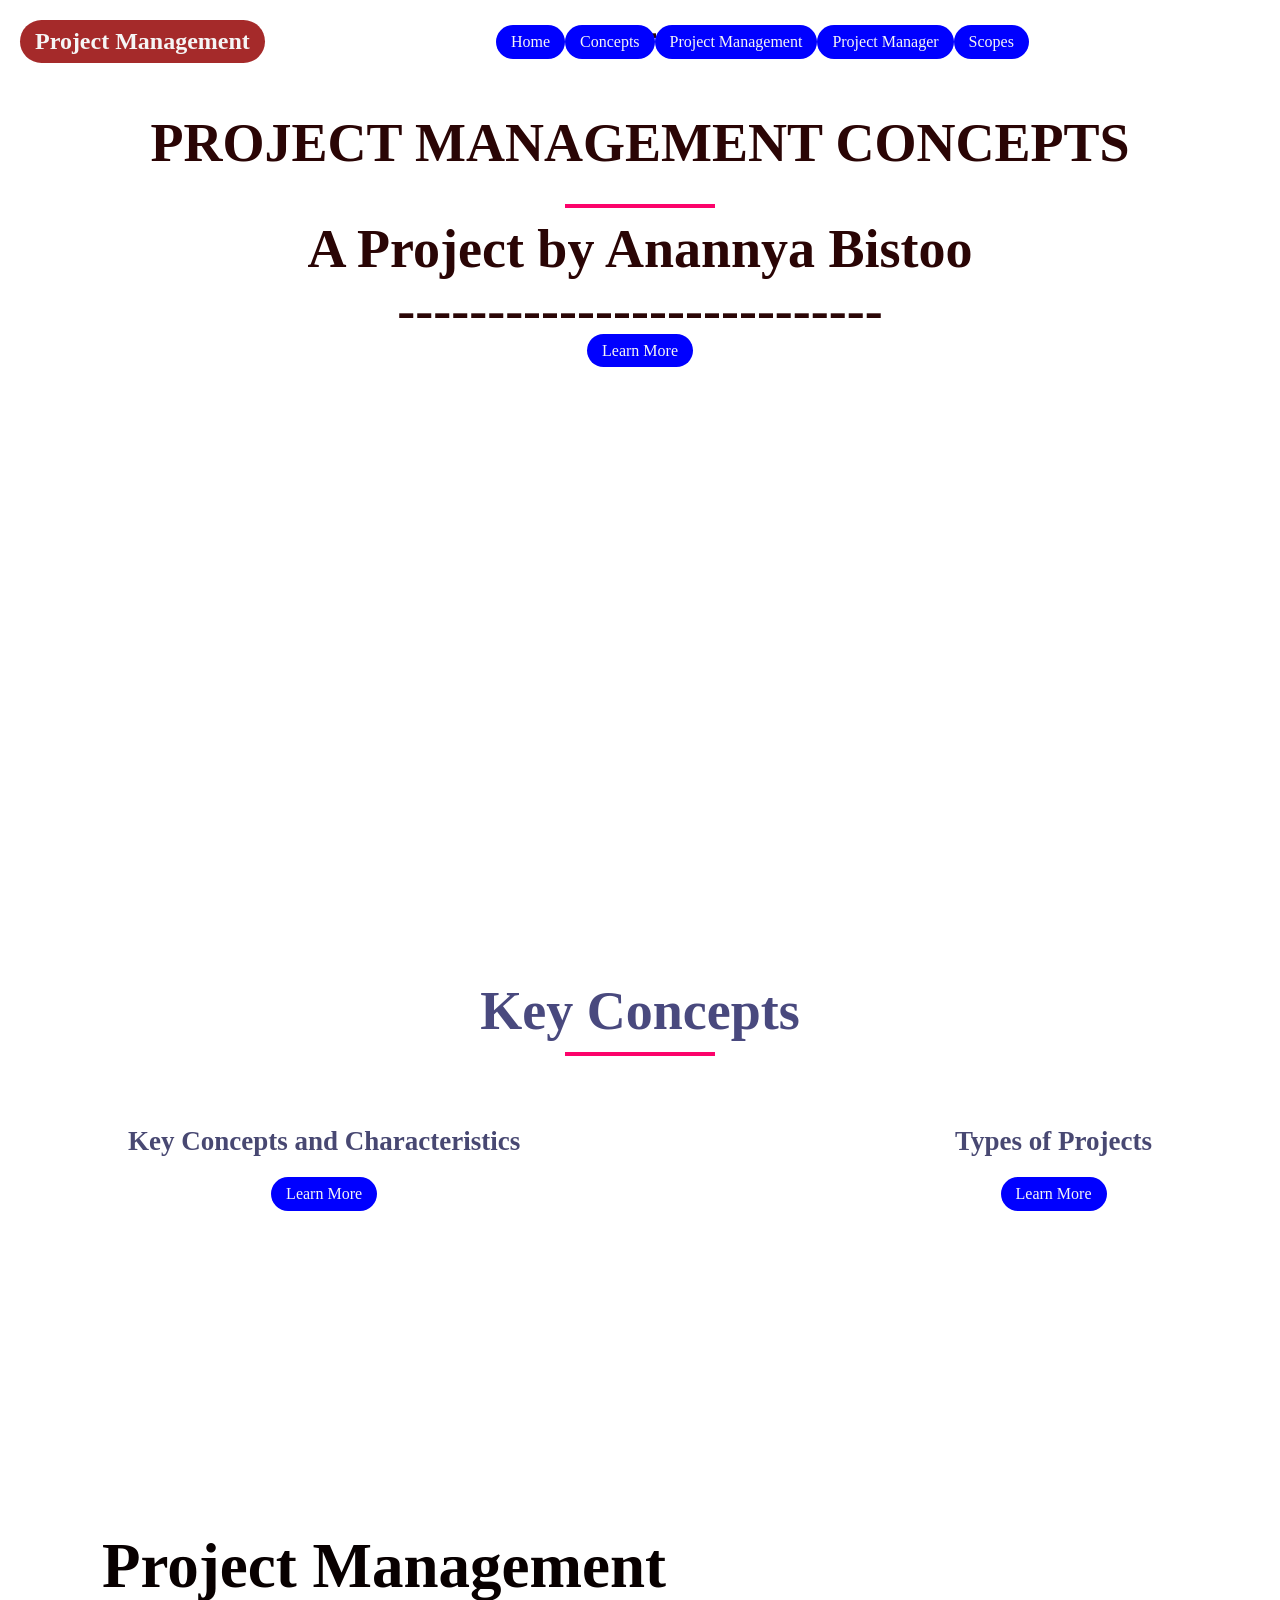
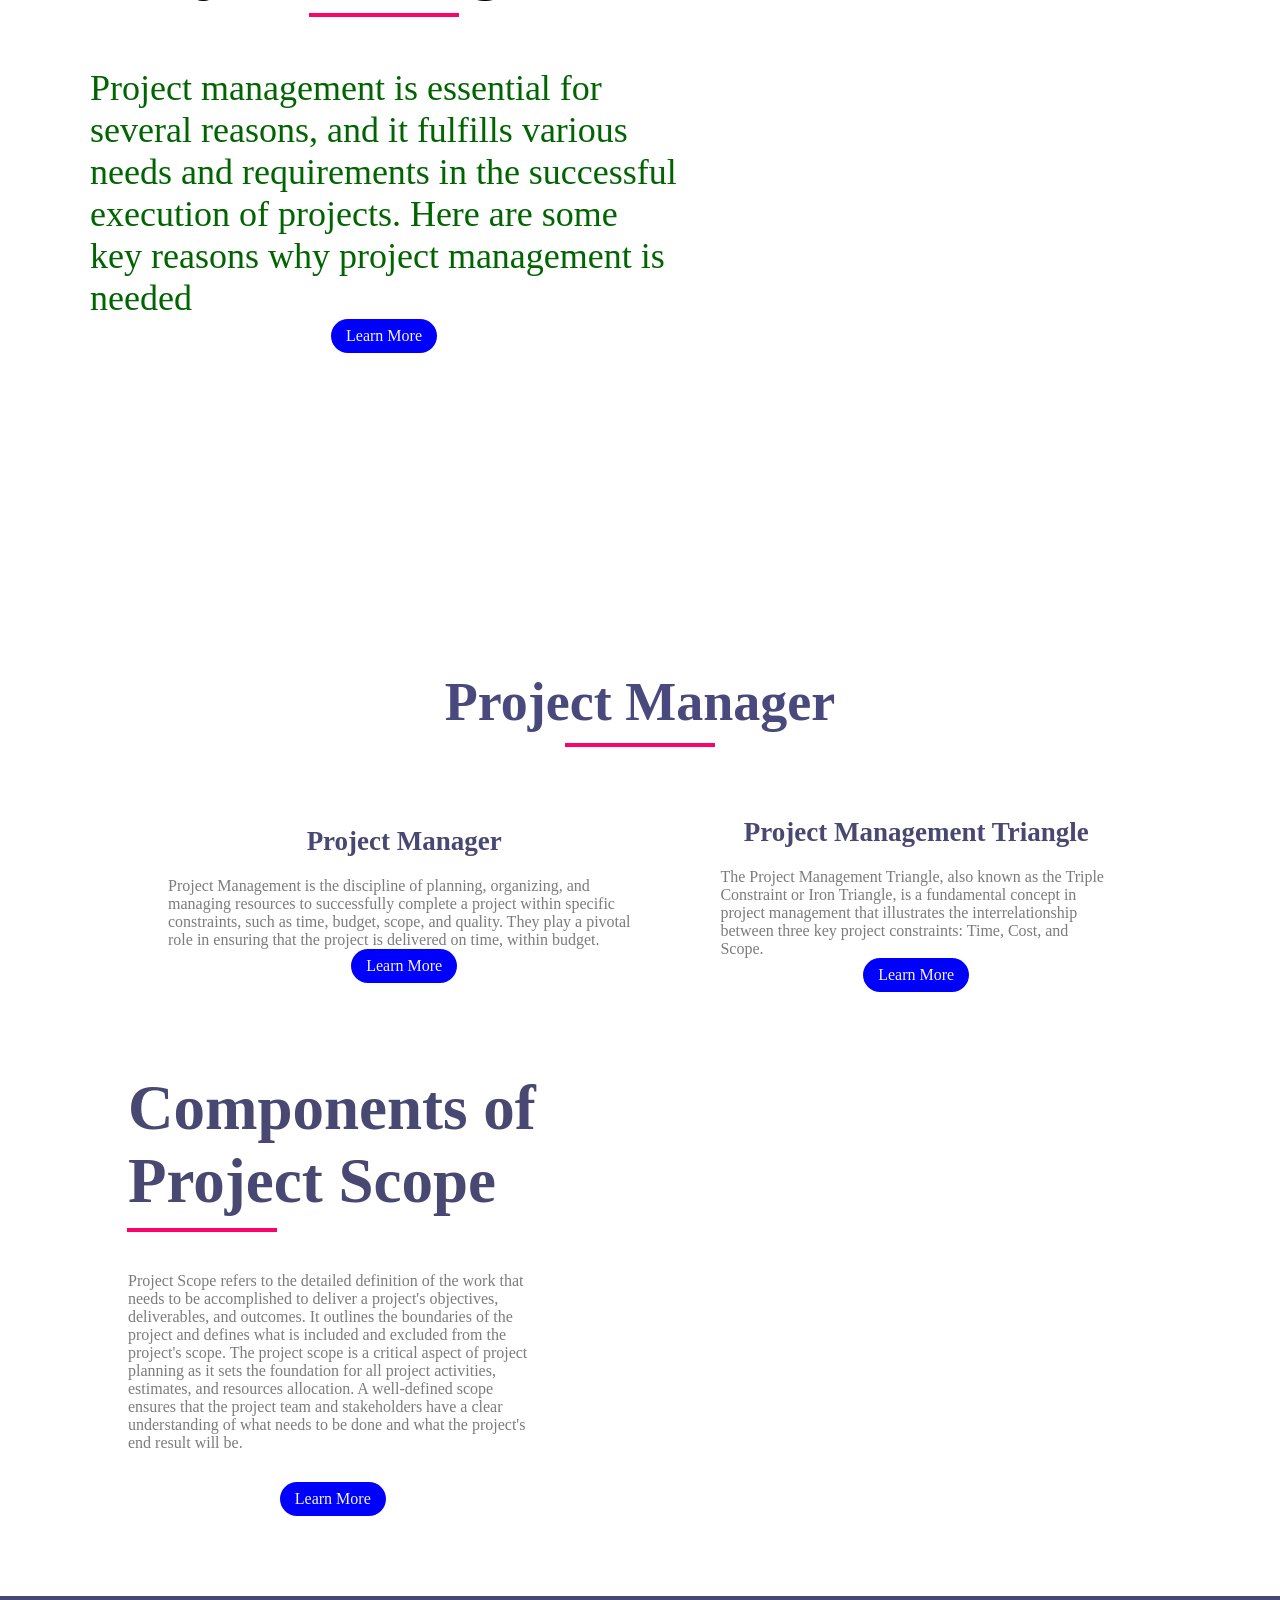
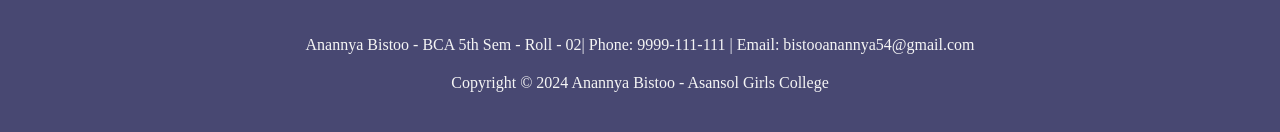
==== index.html @ fb90ef3c "Rename index1.html to index.html" ====
<!DOCTYPE html>
<html lang="en">

<head>
    <meta charset="UTF-8">
    <meta http-equiv="X-UA-Compatible" content="IE=edge">
    <meta name="viewport" content="width=device-width, initial-scale=1.0">
    <title>Project Management</title>
    <!-- ==== CSS ==== -->
    <link rel="stylesheet" href="./style1.css">
</head>

<body>
    <!-- Navbar -->
    <nav class="navbar">
        <h1 class="logo" class="logo">Project Management</h1>
        <ul class="nav-links">
            <a class="ctn" href="#home" class="active">Home</a>
            <a class="ctn" href="#Concepts">Concepts</a>
            <a class="ctn" href="#Project Management">Project Management</a>
            <a class="ctn" href="#Project Manager">Project Manager</a>
            <a class="ctn" href="#Scopes">Scopes</a>
        </ul>
        <div class="mobile-nav">
            <img src="./img1/menu-btn.png" alt="" class="menu-btn">
            <h1 class="close-btn">X</h1>
        </div>
    </nav>

    <header>
        <div class="header-content">
            <h2> --</h2>
            <h1>PROJECT MANAGEMENT CONCEPTS</h1>
            <div class="line"> </div>
            <h2>A Project by Anannya Bistoo</h2>
            <h2>---------------------------</h2>
            <span class="ctn" onclick="openNav()"> Learn More</span>
        </div>
    </header>

    <div id="myNav" class="overlay">
        <a href="javascript:void(0)" class="closebtn" onclick="closeNav()">&times;</a>
        <div class="overlay-content">
            <a href="#">Introduction</a>
            <p text align:justify>Project management is the discipline of planning, organizing,
                and managing resources to achieve specific goals and objectives within defined constraints.
                It is used to efficiently and effectively complete projects, which are temporary endeavors with a
                unique set of tasks and deliverables. Project management concepts encompass various principles and
                practices
                that help ensure successful project outcomes. </p>
        </div>
    </div>

    <!-- == Concepts == -->
    <section id="Concepts" class="events">
        <div class="title">
            <h1>Key Concepts</h1>
            <div class="line"></div>
        </div>
        <div class="row">
            <div class="col">
                <img src="./img1/Scope1.jpg" alt="">
                <h4>Key Concepts and Characteristics</h4>
                <span class="ctn1" onclick="openNav1()"> Learn More</span>
            </div>
            <div class="col">
                <img src="./img1/types1.jpg" alt="">
                <h4>Types of Projects </h4>
                <span class="ctn1" onclick="openNav2()"> Learn More</span>
            </div>
        </div>
    </section>

    <div id="myNav1" class="overlay1">
        <a href="javascript:void(0)" class="closebtn" onclick="closeNav1()">&times;</a>
        <div class="overlay-content1">
            <a href="#">The Key Concepts and Characteristics of Project Management</a>
            <p text align:justify>1. Project Scope: The project scope defines the boundaries and deliverables of the
                project. It outlines what needs to be accomplished and what is outside the project's scope. </p>
            <p text align:justify>2. Project Objectives and Goals: Project objectives are specific, measurable,
                achievable, relevant, and time-bound (SMART) targets that the project aims to achieve. Goals provide a
                high-level direction for the project. </p>
            <p text align:justify>3. Project Life Cycle: The project life cycle includes all phases of a project, from
                initiation to closure. Common phases are initiation, planning, execution, monitoring and control, and
                project closure. </p>
            <p text align:justify>4. Project Stakeholders: Stakeholders are individuals or entities affected by the
                project, including sponsors, team members, customers, and end-users. Managing stakeholder expectations
                and communication is crucial for project success. </p>
            <p text align:justify>5. Project Constraints: Projects operate within constraints such as time, budget,
                resources, and quality. Project managers must balance these constraints to meet project objectives
                effectively. </p>
            <p text align:justify>6. Project Planning: Project planning involves defining tasks, estimating resources,
                creating schedules, and developing strategies to achieve project goals. </p>
            <p text align:justify> 7. Project Risk Management: Identifying, analyzing, and mitigating project risks are
                essential to minimize potential issues that could impact project success. </p>
            <p text align:justify>8. Project Team Management: Effective project management includes assembling a capable
                team, assigning roles and responsibilities, and fostering collaboration and communication.</p>
            <p text align:justify>9. Project Monitoring and Control: Continuously monitoring project progress and
                comparing it to the project plan helps in detecting and addressing deviations and potential issues.</p>
            <p text align:justify>
                10. Change Management: Projects often encounter changes in requirements, scope, or resources. Managing
                these changes effectively is crucial to maintain project success.</p>
            <p text align:justify>11. Project Communication: Regular and transparent communication with stakeholders
                ensures everyone is informed about project status, progress, and challenges.</p>
            <p text align:justify>12. Project Documentation: Proper documentation is essential for capturing project
                details, decisions, and lessons learned for future reference.</p>
            <p text align:justify>13. Project Quality Management: Ensuring that project deliverables meet quality
                standards is crucial to deliver a successful project.</p>
            <p text align:justify>14. Project Closure: Formal project closure involves evaluating project outcomes,
                documenting project results, and celebrating project success.</p>
            <p text align:justify>15. Continuous Improvement: Project managers and teams should continuously learn from
                their experiences and strive to improve future project management practices. </p>

        </div>
    </div>

    <div id="myNav2" class="overlay1">
        <a href="javascript:void(0)" class="closebtn" onclick="closeNav2()">&times;</a>
        <div class="overlay-content1">
            <a href="#">Types of Projects</a>
            <p text align:justify>1. Construction Projects: These projects involve building or renovating physical
                structures like buildings,roads, bridges, dams, and other infrastructure.</p>
            <p text align:justify>2. Information Technology (IT) Projects: IT projects focus on developing,
                implementing, or upgrading software systems, websites, databases, and IT infrastructure.</p>
            <p text align:justify>3. Engineering Projects: Engineering projects encompass a wide range of activities,
                such as designing andmanufacturing machinery, industrial processes, and systems.</p>
            <p text align:justify>4. Research and Development (R&D) Projects: R&D projects aim to create new products,
                technologies, or processes through scientific research and experimentation.</p>
            <p text align:justify>. Product Development Projects: These projects involve developing new products or
                improving existing ones, including design, prototyping, and testing.</p>
            <p text align:justify>6. Marketing and Advertising Campaigns: Projects in this category focus on promoting
                products or services through marketing and advertising strategies.</p>
            <p text align:justify>7. Event Management Projects: Event projects involve planning and organizing events,
                conferences, festivals, and other gatherings.</p>
            <p text align:justify>8. Organizational Change Projects: These projects aim to implement significant changes
                within an organization, such as process improvements, mergers, or organizational restructuring.</p>
            <p text align:justify>9. Healthcare Projects: Healthcare projects involve improving medical facilities,
                implementing electronic health records systems, and developing medical devices.</p>
            <p text align:justify>10. Environmental Projects: These projects address environmental issues like
                conservation, sustainability, and pollution control.</p>
            <p text align:justify>11. Educational Projects: Educational projects focus on developing educational
                materials, curriculum, or training programs.</p>
            <p text align:justify>12. Social and Community Projects: These projects aim to improve the well-being of
                communities by addressing social issues, providing support services, and promoting inclusivity.</p>
            <p text align:justify>13. Government and Public Sector Projects: Government projects involve initiatives
                related to public infrastructure, policy development, and public services.</p>
            <p text align:justify>14. Non-Profit and Humanitarian Projects: Projects in this category are driven by
                charitable organizations and aim to address humanitarian needs, disaster relief, and social causes.</p>
            <p text align:justify>15. Business Process Improvement Projects: These projects focus on optimizing business
                processes to enhance efficiency and productivity.</p>
        </div>
    </div>


    <section id="Project Management" class="explore">
        <div class="explore-content">
            <h1>Project Management</h1>
            <div class="line"></div>
            <p>Project management is essential for several reasons, and it fulfills various needs and requirements in
                the successful execution of projects.
                Here are some key reasons why project management is needed</p>
            <span class="ctn1" onclick="openNav3()"> Learn More</span>
        </div>
    </section>

    <div id="myNav3" class="overlay1">
        <a href="javascript:void(0)" class="closebtn" onclick="closeNav3()">&times;</a>
        <div class="overlay-content1">
            <a href="#">Projects Management Needs</a>
            <p text align:justify>1. Clarity of Objectives: Project management helps define clear project objectives,
                scope, and deliverables.
                It ensures that everyone involved understands what needs to be achieved and the specific outcomes
                expected.</p>
            <p text align:justify>2. Resource Management: Efficient project management allows for effective allocation
                and utilization of
                resources, including human resources, time, and budget. It helps avoid over-allocation or shortages of
                resources, ensuring smooth project progress.</p>
            <p text align:justify>3. Risk Management: Project management identifies potential risks and uncertainties
                associated with the
                project. By addressing risks proactively, project managers can minimize their impact on project success.
            </p>
            <p text align:justify>4. Time Management: Project management provides scheduling and timeline management,
                ensuring that activities
                are completed in a timely manner and the project stays on track.</p>
            <p text align:justify>5. Quality Control: Project management includes quality management practices to ensure
                that project
                deliverables meet the required standards and quality expectations.</p>
            <p text align:justify>6. Stakeholder Management: Managing stakeholders is crucial for project success.
                Project management involves
                regular communication with stakeholders to keep them informed, engaged, and supportive throughout the
                project.</p>
            <p text align:justify>7. Change Management: Projects often encounter changes in requirements, priorities, or
                external factors.
                Effective project management helps manage these changes, ensuring that the project adapts while still
                delivering the desired outcomes.</p>
            <p text align:justify>8. Coordination and Collaboration: Project management facilitates coordination among
                team members and
                stakeholders, ensuring that everyone is working towards the same goals and objectives.</p>
            <p text align:justify>9. Documentation and Reporting: Project management involves documenting project plans,
                decisions, and
                progress. Regular reporting keeps stakeholders informed about project status and any changes.</p>
            <p text align:justify>10. Project Closure and Evaluation: Project management includes proper project closure
                activities, such as
                finalizing deliverables, conducting post-project reviews, and capturing lessons learned for future
                projects.</p>
            <p text align:justify>11. Optimized Efficiency: Efficient project management ensures that the project is
                executed in the most
                effective and streamlined manner, reducing wastage of resources and efforts.</p>
            <p text align:justify>12. Customer Satisfaction: Project management focuses on meeting customer requirements
                and expectations,
                ensuring customer satisfaction with the final product or service.</p>
            <p text align:justify>13. Adaptability: Project management enables projects to adapt to changing
                circumstances, such as market
                trends, customer needs, or technological advancements.</p>
            <p text align:justify>14. Control and Accountability: Project management establishes a framework for
                monitoring and controlling
                project progress, enabling project managers to take corrective actions as needed.</p>
            <p text align:justify>15. Business Success: Effective project management is crucial for achieving project
                objectives, which, in
                turn, contribute to the overall success of the organization.</p>
        </div>
    </div>

    <section id="Project Manager" class="events">
        <div class="title">
            <h1>Project Manager</h1>
            <div class="line"></div>
        </div>
        <div class="row">
            <div class="col">
                <img src="./img1/Scope.png" alt="">
                <h4>Project Manager</h4>
                <p>Project Management is the discipline of planning, organizing, and managing resources to successfully
                    complete a project within specific
                    constraints, such as time, budget, scope, and quality.
                    They play a pivotal role in ensuring that the project is delivered on time, within budget.</p>
                <span class="ctn1" onclick="openNav4()"> Learn More</span>
            </div>
            <div class="col">
                <img src="./img1/Goals.png" alt="">
                <h4>Project Management Triangle</h4>
                <p>The Project Management Triangle, also known as the Triple Constraint or Iron Triangle, is a
                    fundamental concept in project
                    management that illustrates the interrelationship between three key project constraints: Time, Cost,
                    and Scope. </p>
                <span class="ctn1" onclick="openNav5()"> Learn More</span>
            </div>
        </div>
    </section>

    <div id="myNav4" class="overlay1">
        <a href="javascript:void(0)" class="closebtn" onclick="closeNav4()">&times;</a>
        <div class="overlay-content1">
            <a href="#">Project Manager</a>
            <p text align:justify>1. Project Initiation: The project manager is involved in the early stages of the
                project, where they work with stakeholders to define the project scope, objectives, and requirements.
                They may also conduct feasibility studies and assess potential risks and resources needed for the
                project.</p>
            <p text align:justify>2. Project Planning: The project manager creates a detailed project plan, which
                includes defining tasks, estimating resources, setting timelines, and developing a budget. They work
                with the project team to allocate roles and responsibilities.</p>
            <p text align:justify>3. Project Execution: During the project's execution phase, the project manager
                coordinates the activities of the project team, ensures that tasks are completed as planned, and
                resolves any issues or conflicts that arise.</p>
            <p text align:justify>4. Resource Management: The project manager is responsible for managing project
                resources, which may include human resources, materials, equipment, and finances. They ensure that
                resources are utilized efficiently and effectively to achieve project goals.</p>
            <p text align:justify>5. Risk Management: Identifying and managing risks is a crucial responsibility of the
                project manager. They assess potential risks and develop strategies to mitigate or respond to them.</p>
            <p text align:justify>6. Communication: Effective communication is essential in project management. The
                project manager communicates with stakeholders, team members, and other relevant parties to provide
                updates, share progress, and address concerns.</p>
            <p text align:justify>7. Quality Assurance: The project manager ensures that the project's deliverables meet
                the specified quality standards. They establish quality control processes and conduct reviews and
                inspections as necessary.</p>
            <p text align:justify>8. Project Monitoring and Control: Throughout the project, the project manager
                monitors progress, compares it to the project plan, and takes corrective actions if there are deviations
                from the plan.</p>
            <p text align:justify>9. Change Management: Projects often encounter changes in requirements or scope. The
                project manager manages these changes and assesses their impact on the project's timeline and budget.
            </p>
            <p text align:justify>10. Project Closure: When the project is completed, the project manager oversees the
                closure process, which may involve conducting post-project evaluations, obtaining feedback, and
                documenting lessons learned for future projects.</p>
            <p text align:justify>11. Leadership: The project manager provides leadership and motivation to the project
                team, fostering a collaborative and productive working environment.</p>
            <p text align:justify>12. Conflict Resolution: The project manager addresses conflicts and challenges within
                the project team or with stakeholders and facilitates solutions.</p>
        </div>
    </div>

    <div id="myNav5" class="overlay1">
        <a href="javascript:void(0)" class="closebtn" onclick="closeNav5()">&times;</a>
        <div class="overlay-content1">
            <a href="#">Project Management Triangle</a>
            <p text align:justify>1. Time: Time refers to the project's schedule or the duration required to complete
                all the project tasks
                and deliverables. It represents the project's timeline or deadline for completion.</p>
            <p text align:justify>2. Cost: Cost represents the budget or financial resources allocated to the project.
                It includes all
                expenses associated with the project, such as labor, materials, equipment, and overhead.</p>
            <p text align:justify>3. Scope: Scope refers to the work and deliverables that need to be accomplished to
                meet the project's
                objectives. It defines the features, functionalities, and requirements of the project.</p>
            The Project Management Triangle emphasizes that these three constraints are interconnected and
            interdependent. Any change in one constraint will have an impact on the others. For example:
            <p text align:justify>• Fast Delivery (Time): If there is a need for the project to be completed quickly, it
                may require more
                resources (Cost) or result in a reduced scope, with some features being postponed to future iterations
                or
                phases.</p>
            <p text align:justify>• Reduced Budget (Cost): If the project budget is limited, it might lead to a longer
                timeline (Time) or a
                reduction in the scope of the project to fit within the available resources.</p>
            <p text align:justify>• Expanding Scope (Scope): If the project scope increases, it may lead to an increase
                in the project
                timeline (Time) and budget (Cost) to accommodate the additional work.</p>
            <p text align:justify>• Quality Considerations: The quality of the project's deliverables can also impact
                the Project Management
                Triangle. Improving the quality might require more time or resources, while reducing quality may lead to
                faster delivery or lower costs.</p>
            <p text align:justify>Effective project management involves finding the right balance among these
                constraints to achieve the
                project's objectives while meeting stakeholders' expectations. Project managers must make informed
                decisions
                and trade-offs to manage the constraints effectively and deliver a successful project. Understanding the
                Project Management Triangle helps project managers and stakeholders make well-informed decisions during
                the
                planning and execution phases of a project.</p>

        </div>
    </div>


    <section id="Scopes" class="tours">
        <div class="row">
            <div class="col content-col">
                <h1>Components of Project Scope</h1>
                <div class="line"></div>
                <p>Project Scope refers to the detailed definition of the work that needs to be accomplished to deliver
                    a project's objectives, deliverables, and outcomes. It outlines the boundaries of the project and
                    defines what is included and excluded from the project's scope. The project scope is a critical
                    aspect of project planning as it sets the foundation for all project activities, estimates, and
                    resources allocation. A well-defined scope ensures that the project team and stakeholders have a
                    clear understanding of what needs to be done and what the project's end result will be. </p>
                <span class="ctn1" onclick="openNav6()"> Learn More</span>
            </div>
            <div class="col image-col">
                <div class="image-gallery">
                    <img src="./img1/img3.png" alt="">
                    <img src="./img1/img3.png" alt="">
                    <img src="./img1/img3.png" alt="">
                    <img src="./img1/img3.png" alt="">
                </div>
            </div>
        </div>
    </section>

    <div id="myNav6" class="overlay1">
        <a href="javascript:void(0)" class="closebtn" onclick="closeNav6()">&times;</a>
        <div class="overlay-content1">
            <a href="#">Scopes</a>
            <p text align:justify>1. Objectives: The project's specific and measurable goals and outcomes.</p>
            <p text align:justify>2. Deliverables: The tangible or intangible products, services, or results that the
                project will produce.
                resources, and regulations.</p>
            <p text align:justify>3. Constraints: The limitations and restrictions that may impact the project, such as
                time, budget, resources, and regulations.</p>
            <p text align:justify>4. Assumptions: The factors or conditions that are considered to be true without
                validation, but which may
                influence the project.</p>
            <p text align:justify>5. Exclusions: The work or deliverables that are explicitly not part of the project.
                A well-defined project scope helps prevent scope creep, ensures project success, and provides a basis
                for
                effective project monitoring and control.</p>

        </div>
    </div>


    <section class="footer">
        <p>Anannya Bistoo - BCA 5th Sem - Roll - 02| Phone: 9999-111-111 | Email: bistooanannya54@gmail.com</p>
        <p>Copyright © 2024 Anannya Bistoo - Asansol Girls College</p>
    </section>

    <script>
        function openNav() {
            document.getElementById("myNav").style.width = "100%";
        }

        function closeNav() {
            document.getElementById("myNav").style.width = "0%";
        }

        function openNav1() {
            document.getElementById("myNav1").style.width = "100%";
        }

        function closeNav1() {
            document.getElementById("myNav1").style.width = "0%";
        }

        function openNav2() {
            document.getElementById("myNav2").style.width = "100%";
        }

        function closeNav2() {
            document.getElementById("myNav2").style.width = "0%";
        }

        function openNav3() {
            document.getElementById("myNav3").style.width = "100%";
        }

        function closeNav3() {
            document.getElementById("myNav3").style.width = "0%";
        }

        function openNav4() {
            document.getElementById("myNav4").style.width = "100%";
        }

        function closeNav4() {
            document.getElementById("myNav4").style.width = "0%";
        }

        function openNav5() {
            document.getElementById("myNav5").style.width = "100%";
        }

        function closeNav5() {
            document.getElementById("myNav5").style.width = "0%";
        }

        function openNav6() {
            document.getElementById("myNav6").style.width = "100%";
        }

        function closeNav6() {
            document.getElementById("myNav6").style.width = "0%";
        }


        const mobileNav = document.querySelector('.mobile-nav')
        const menuBtn = document.querySelector('.menu-btn')
        const navlinks = document.querySelector('.nav-links')
        const closeBtn = document.querySelector('.close-btn')

        mobileNav.addEventListener('click', (e) => {
            navlinks.classList.toggle('mobile-menu')
            if (e.target === menuBtn) {
                menuBtn.replaceWith(closeBtn)
                closeBtn.style.display = 'block'
            }
            if (e.target === closeBtn) {
                closeBtn.replaceWith(menuBtn)
            }
        })
    </script>
</body>

</html>
---- style1.css ----
/* Goolge Fonts */
@import url('https://fonts.googleapis.com/css2?family=Poppins');

/* ===== Global ===== */
* {
    margin: 0;
    padding: 0;
    box-sizing: border-box;
}
a {
    text-decoration: none;
    justify-content: space-between;
    padding: 20px;
}
ul {
    list-style: none;
}
.active {
    color: #fc036b;
    text-decoration: underline;
    font-weight: bold;
}
body , html {
    overflow-x: hidden;
}

/* Navbar */
.navbar {
    position: absolute;
    top: 0;
    left: 0;
    display: flex;
    width: 100%;
    justify-content: space-between;
    padding: 20px;
    color: whitesmoke;
}
.nav-links {
    display: flex;
    align-items: center;
}
.nav-links li {
    margin: 0 30px;
}

header {
    width: 100vw;
    height: 100vh;
    background-image: url(./img1/Main_back.jpg );
    background-position: bottom;
    background-size: cover;
    display: flex;
    align-items: top;
    justify-content:  center;
}

.header-content {
    margin-bottom: 150px;
    color: rgb(42, 5, 5);
    text-align: center;
}

.header-content h2 {
    font-size: 6vmin;
}
.line {
    width: 150px;
    height: 4px;
    background: #fc036b;
    margin:  10px auto;
}

.header-content h1 {
    font-size: 6vmin;
    margin-top: 50px;
    margin-bottom: 30px;
}

.ctn {
    padding: 8px 15px;
    background: blue;
    border-radius: 30px;
    color: whitesmoke;
}

.ctn1 {      
    padding: 8px 15px;
    background: blue;
    border-radius: 30px;
    color: whitesmoke;   
   }

.logo {
    padding: 8px 15px;
    background: brown;
    border-radius: 30px;
    color: whitesmoke;
}

.menu-btn,.close-btn{
    position: absolute;
    top: 30px;
    right: 30px;
    width: 30px;
    cursor: pointer;
    display: none;
}

/*Learn More*/
.overlay {
    height: 100%;
    width: 0;
    position: fixed;
    z-index: 1;
    top: 0;
    left: 0;
    background-color: rgb(0,0,0);
    background-color: rgba(0,0,0, 0.9);
    overflow-x: hidden;
    transition: 0.5s;
  }

  .overlay-content {
    position: relative;
    top: 25%;
    width: 100%;
    text-align: center;
    margin-top: 30px;
  }
  
  .overlay a {
    padding: 8px;
    text-decoration: none;
    font-size: 36px;
    color: #818181;
    display: block;
    transition: 0.3s;
  }

  .overlay P {
    padding: 8px;
    text-decoration: none;
    font-size: 20px;
    color: #818181;
    display: block;
    transition: 0.3s;

  }
  
  .overlay a:hover, .overlay a:focus {
    color: #f1f1f1;
  }
  
  .overlay .closebtn {
    position: absolute;
    top: 20px;
    right: 45px;
    font-size: 60px;
  }

  .overlay1 {
    height: 100%;
    width: 0;
    position: fixed;
    z-index: 1;
    top: 0;
    left: 0;
    background-color: rgb(0,0,0);
    background-color: rgba(0,0,0, 0.9);
    overflow-x: hidden;
    transition: 0.5s;
  }

  .overlay-content1 {
    position: relative;
    top: 5%;
    width: 100%;
    text-align: center;
    margin-top: 30px;
  }
  
  .overlay1 a {
    padding: 8px;
    text-decoration: underline;
    font-size: 36px;
    color: aqua;
    display: block;
    transition: 0.3s;
  }

  .overlay1 P {
    padding: 8px;
    text-decoration: none;
    font-size: 20px;
    color: aqua;
    display: block;
    transition: 0.3s;
    text-align: justify;

  }
  
  .overlay1 a:hover, .overlay1 a:focus {
    color: #f1f1f1;
  }
  
  .overlay1 .closebtn {
    position: absolute;
    top: 20px;
    right: 45px;
    font-size: 60px;
  }
  
  
/* Events */
section {
    width: 80%;
    margin: 80px auto;
}
.title {
    text-align: center;
    font-size: 4vmin;
    color: #49497e;
}
.row {
    display: flex;
    align-items: center;
    width: 100%;
    justify-content: space-between;
}
.row .col  {
    display: flex;
    flex-direction: column;
    align-items: center;
}
.events .row {
    margin-top: 50px;
}
h4 {
    font-size: 3vmin;
    color: #484872;
    margin: 20px auto;
}
p {
    color: #7c7c7c;
    padding: 0px 40px;
}
.events .ctn {
    margin-top: 30px;
}

.explore {
    width: 100%;
    height: 100vh;
    background-image: url('./img1/project\ types.webp');
    background-position: center;
    background-size: cover;
    background-repeat: no-repeat;
    display: flex;
    align-items: center;
}
.explore-content {
    width: 60%;
    padding: 50px;
    color: hwb(0 0% 97%);
    display: flex;  
    align-items: center;
    flex-direction: column;
}
.explore-content h1 {
    font-size: 7vmin;
}
.explore-content .line{
    margin-bottom: 50px;
}
.explore-content p {
    font-size: 4vmin;
    color: darkgreen;
}
.explore-content .ctn {
    margin-top: 40px;
}


.content-col {
    width: 40%;
}
.image-col {
    width: 60%;
}
.tours .image-gallery{
    display: flex;
    flex-wrap: wrap;
    width: 100%;
    align-items: center;
}
.image-gallery img {
    max-width: 300px;
    margin: 10px;
}
.content-col h1{
    font-size: 7vmin;
    color: #484872;
}
.content-col .line {
    margin-left: -1px;
}
.content-col p {
    padding: 0;
    margin: 30px auto;
}
.content-col .ctn {
    margin-left: -100px;
}

.footer {
    width: 100%;
    min-height: 100px;
    padding: 20px 80px;
    margin: 0;
    background: #484872;
    text-align: center;
}
.footer p {
    color: whitesmoke;
    margin: 20px auto;
}


/* Mobile device */
@media only screen and (max-width:850px){
    .menu-btn {
        display: block;
    }
    .navbar {
        padding: 0;
    }
    .logo {
        position: absolute;
        top: 30px;
        left: 30px;
    }
    .nav-links {
        flex-direction: column;
        width: 100%;
        height: 100vh;
        justify-content: center;
        background: #484872;
        margin-top: -900px;
        transition: all 0.5s ease;
    }
    .mobile-menu {
        margin-top: 0px;
        border-bottom-right-radius: 30%;
    }
    .nav-links li {
        margin: 30px auto;
    }
    /* Events */
    .row {
        flex-direction: column;
    }
    .row .col {
        margin: 20px auto;
    }
    .col img {
        max-width: 90%;
    }
    /* explore */
    .explore-content {
        width: 100%;
    }
    .tours .col {
        width: 100%;
    }
    .image-gallery {
        justify-content: center;
        align-items: center;
    }
    .image-gallery img {
        width: 90%;
    }
    .footer {
        padding: 10px;
    }
}

/* Animations */
img {
    transition: transform .3s ease;
}
img:hover {
    transform: scale(1.1);
}
.ctn:hover {
    background: whitesmoke;
    color: #fc036b;
    box-shadow: 2px 2px 5px #00000056;
}
li:hover {
    color: #fc036b;
    cursor: pointer;
}
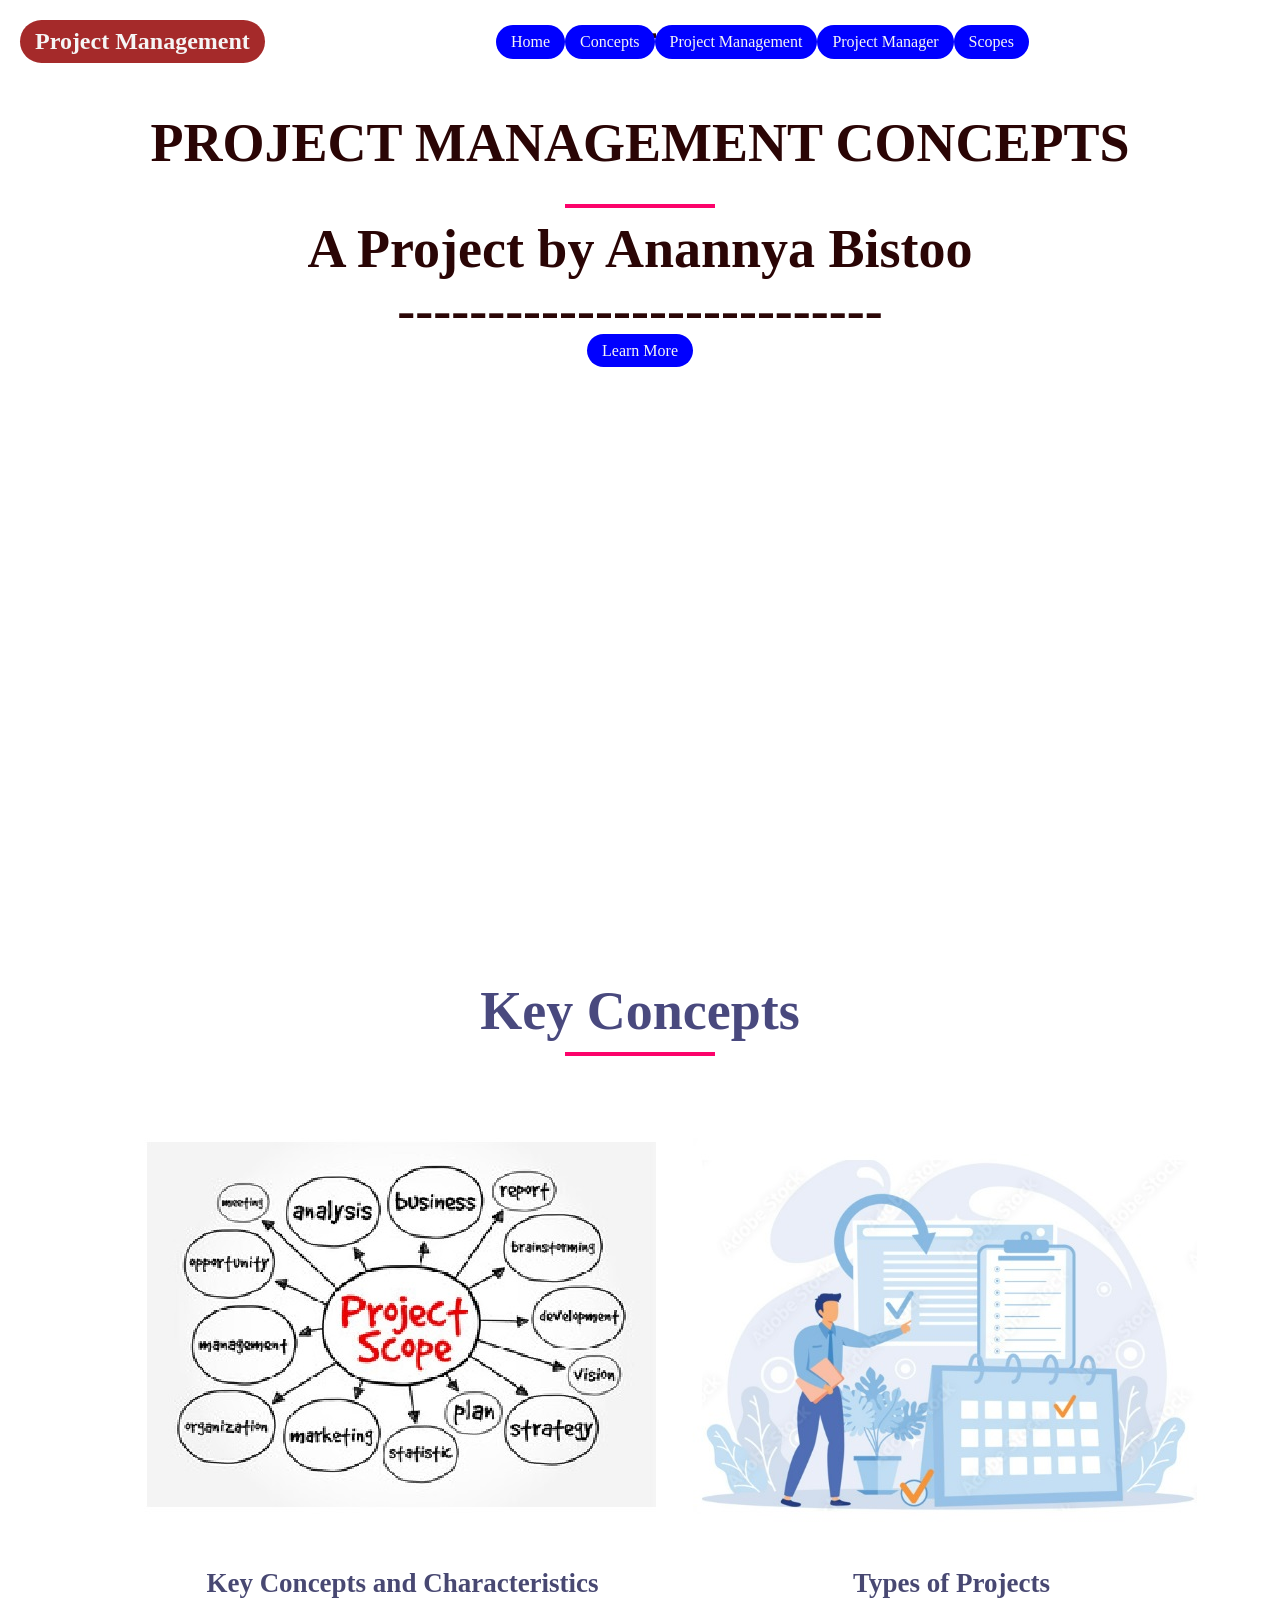
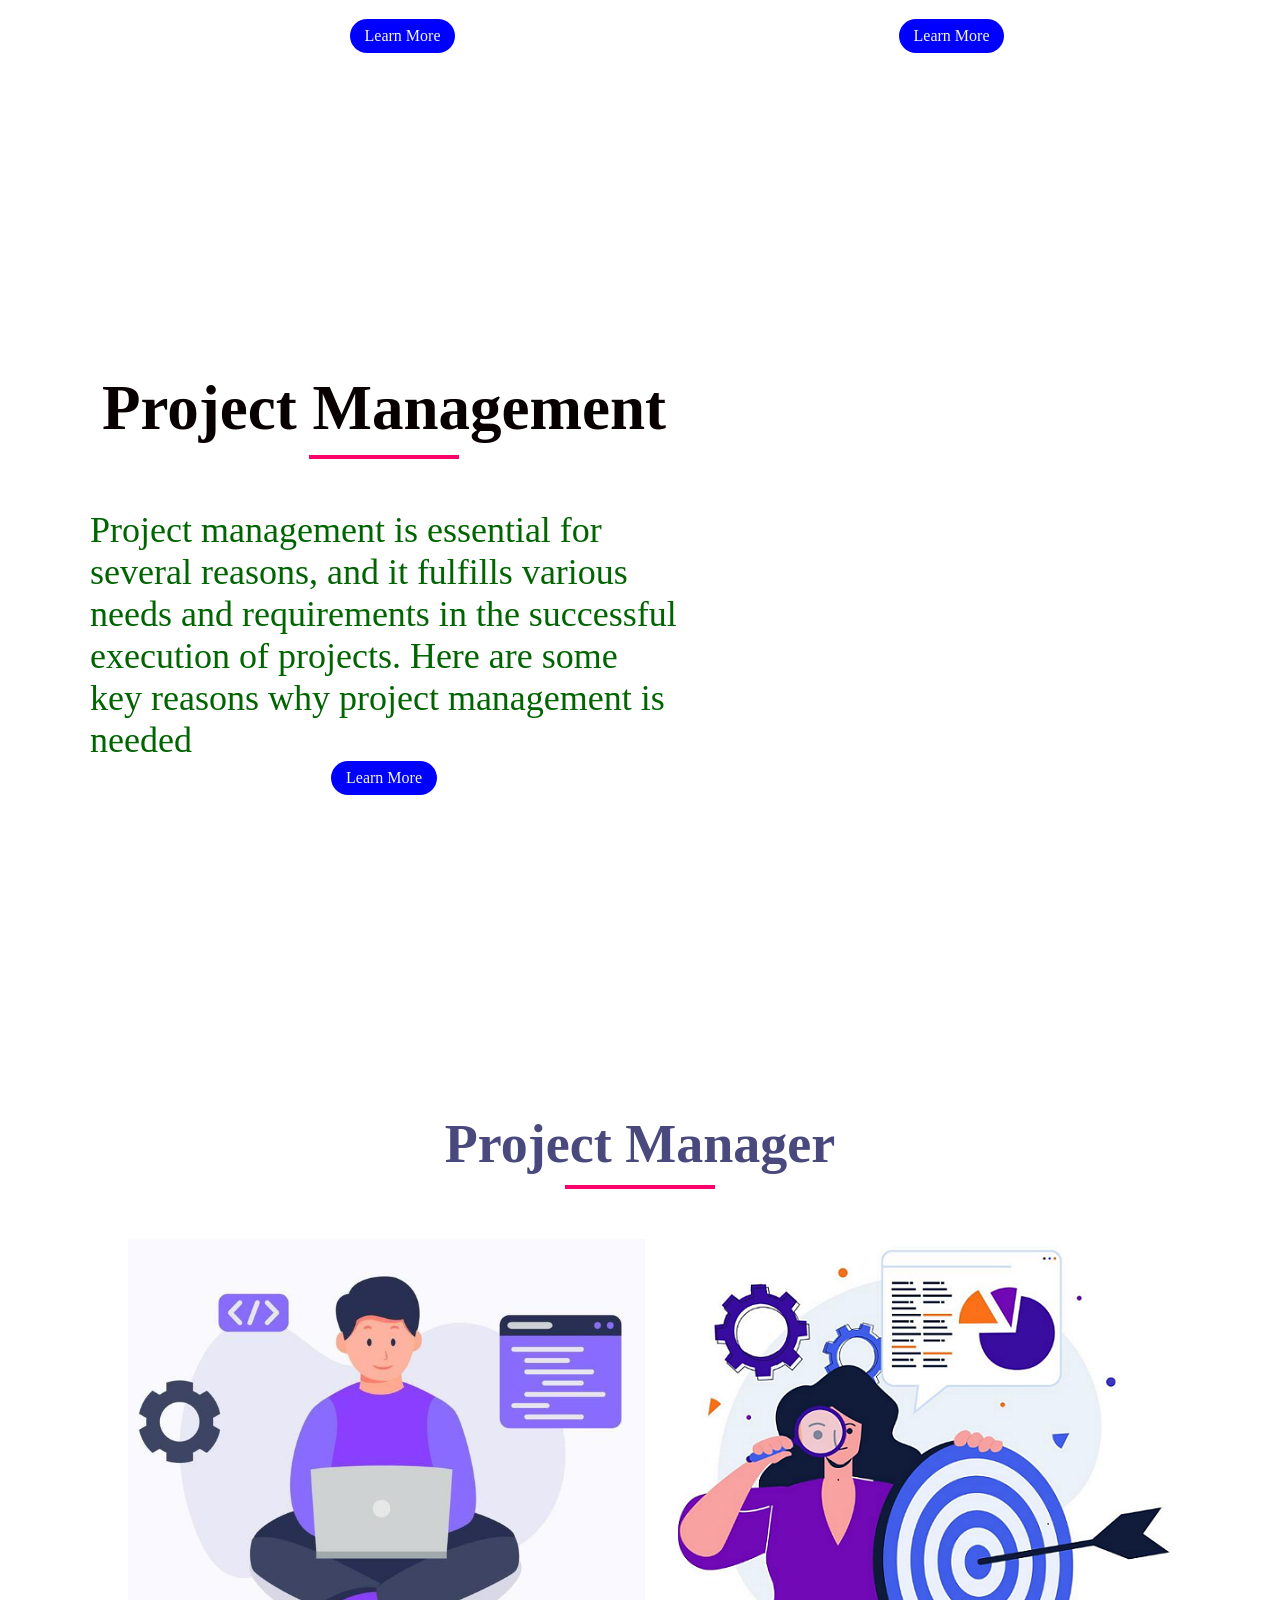
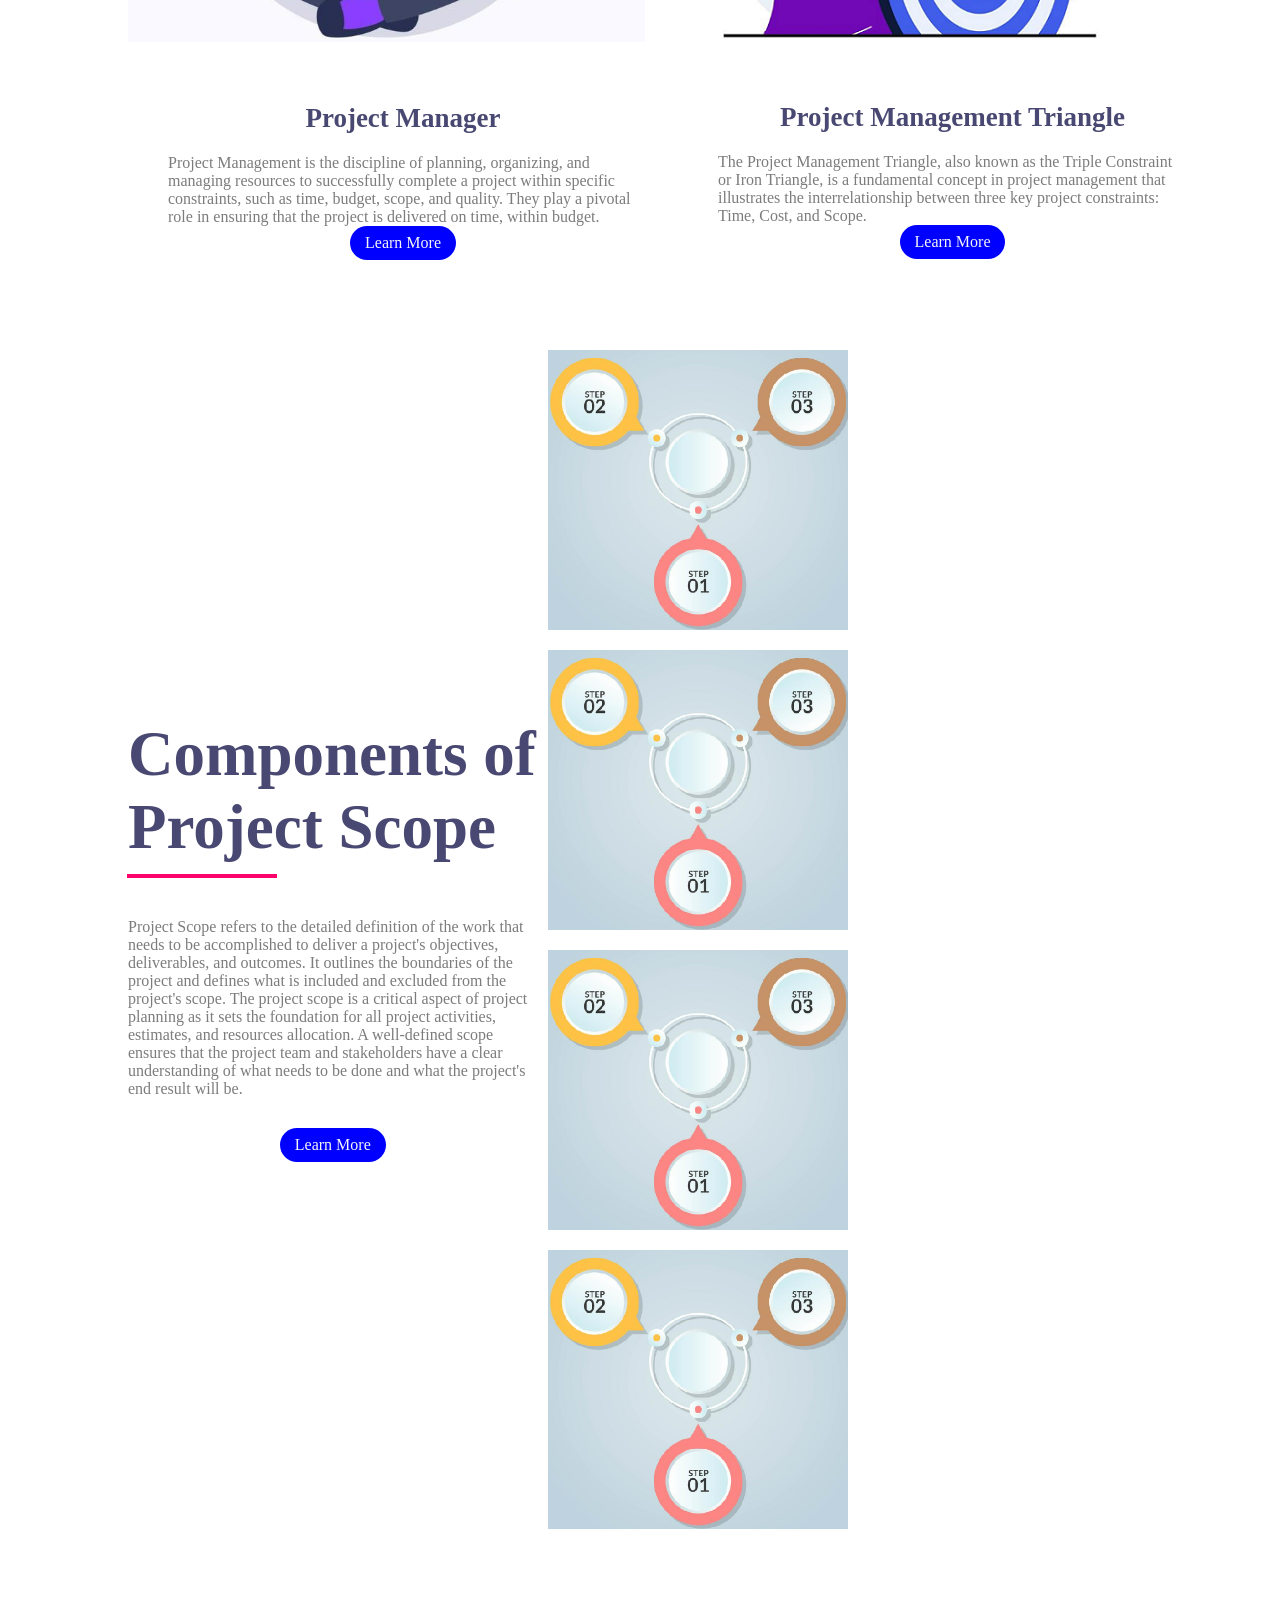
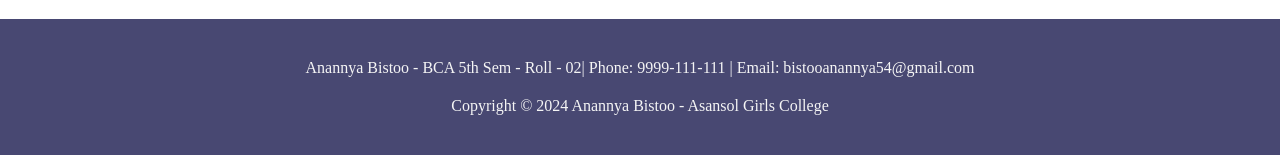
==== commit dacaf72b: "Change greeting from 'Hello World' to 'Goodbye World'" ====
--- a/index.html
+++ b/index.html
@@ -22,7 +22,7 @@
             <a class="ctn" href="#Scopes">Scopes</a>
         </ul>
         <div class="mobile-nav">
-            <img src="./img1/menu-btn.png" alt="" class="menu-btn">
+            <img src="img/menu-btn.png" alt="" class="menu-btn">
             <h1 class="close-btn">X</h1>
         </div>
     </nav>
@@ -59,12 +59,12 @@
         </div>
         <div class="row">
             <div class="col">
-                <img src="./img1/Scope1.jpg" alt="">
+                <img src="img/Scope1.jpg" alt="">
                 <h4>Key Concepts and Characteristics</h4>
                 <span class="ctn1" onclick="openNav1()"> Learn More</span>
             </div>
             <div class="col">
-                <img src="./img1/types1.jpg" alt="">
+                <img src="img/types1.jpg" alt="">
                 <h4>Types of Projects </h4>
                 <span class="ctn1" onclick="openNav2()"> Learn More</span>
             </div>
@@ -228,7 +228,7 @@
         </div>
         <div class="row">
             <div class="col">
-                <img src="./img1/Scope.png" alt="">
+                <img src="img/Scope.png" alt="">
                 <h4>Project Manager</h4>
                 <p>Project Management is the discipline of planning, organizing, and managing resources to successfully
                     complete a project within specific
@@ -237,7 +237,7 @@
                 <span class="ctn1" onclick="openNav4()"> Learn More</span>
             </div>
             <div class="col">
-                <img src="./img1/Goals.png" alt="">
+                <img src="img/Goals.png" alt="">
                 <h4>Project Management Triangle</h4>
                 <p>The Project Management Triangle, also known as the Triple Constraint or Iron Triangle, is a
                     fundamental concept in project
@@ -347,10 +347,10 @@
             </div>
             <div class="col image-col">
                 <div class="image-gallery">
-                    <img src="./img1/img3.png" alt="">
-                    <img src="./img1/img3.png" alt="">
-                    <img src="./img1/img3.png" alt="">
-                    <img src="./img1/img3.png" alt="">
+                    <img src="img/img3.png" alt="">
+                    <img src="img/img3.png" alt="">
+                    <img src="img/img3.png" alt="">
+                    <img src="img/img3.png" alt="">
                 </div>
             </div>
         </div>
